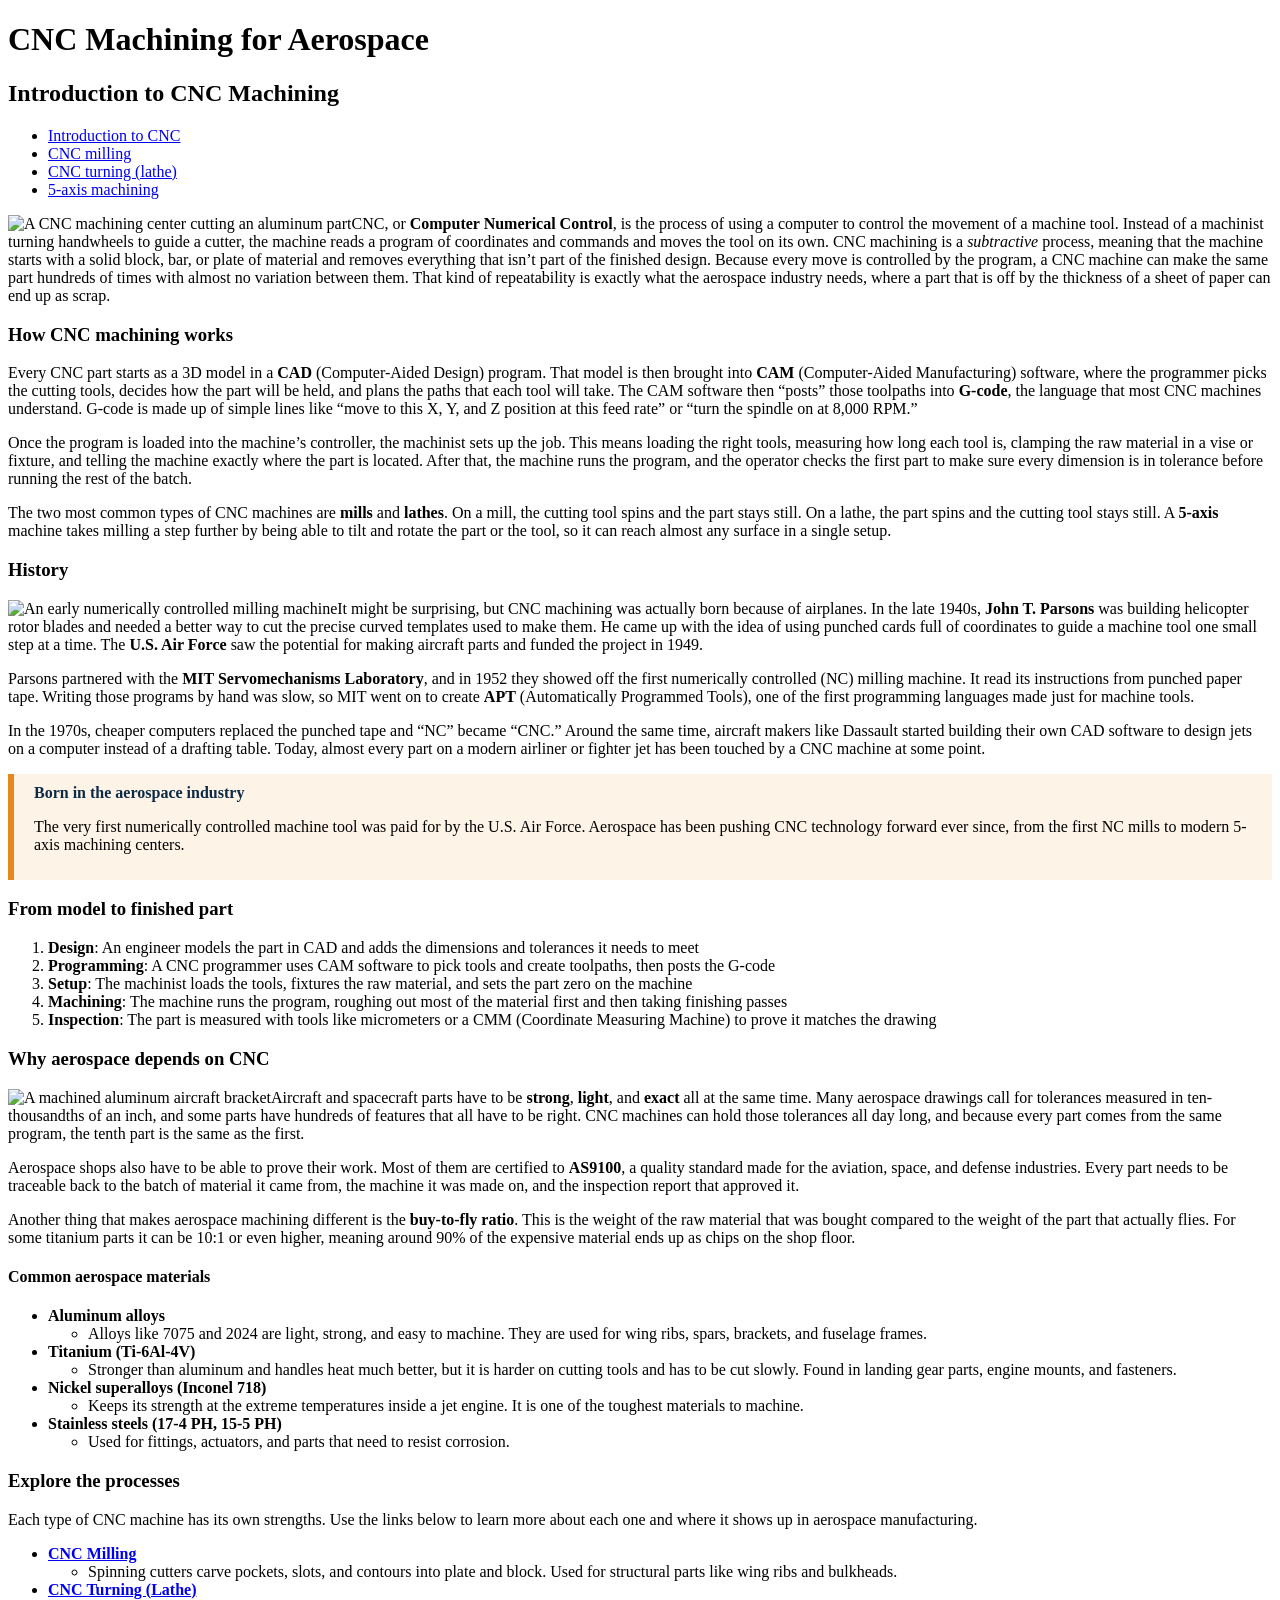
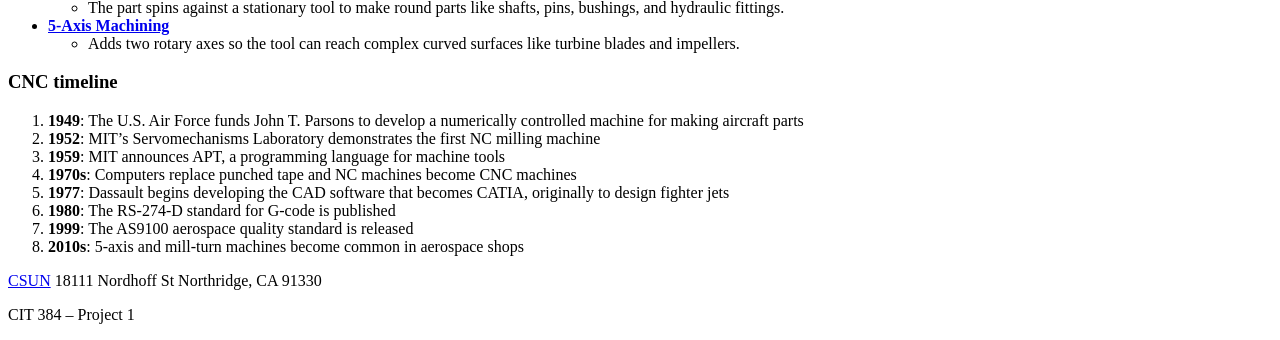
==== index.html @ d52825aa "Add files via upload" ====
<!DOCTYPE html>
<!--
  CIT 384 - Project 1
  Home page: Introduction to CNC Machining

  MDN EXPLORATION SUMMARY (elements and attributes not covered in class)
  Elements:
    1. <slot>     - index.html, "Born in the aerospace industry" fact card
    2. <input>    - fiveaxis.html, "Request a 5-axis quote" form
    3. <textarea> - fiveaxis.html, "Request a 5-axis quote" form
  Attributes:
    1. name  - index.html (on the <slot>) and fiveaxis.html (on every form field)
    2. cols  - fiveaxis.html (on the <textarea>)
    3. alpha - fiveaxis.html (on the color <input>)
  Each one also has its own comment next to where it is used.
-->
<html lang="en">
  <head>
    <meta charset="utf-8" />
    <title>Introduction to CNC Machining</title>
    <link href="css/styles.css" rel="stylesheet" type="text/css" />
  </head>
  <body>
    <header role="banner">
      <h1>CNC Machining for Aerospace</h1>
      <h2>Introduction to CNC Machining</h2>
      <nav role="navigation">
        <ul>
          <li><a href="index.html" title="Introduction to CNC machining" class="current">Introduction to CNC</a></li>
          <li><a href="milling.html" title="CNC milling">CNC milling</a></li>
          <li><a href="turning.html" title="CNC turning">CNC turning (lathe)</a></li>
          <li><a href="fiveaxis.html" title="5-axis machining">5-axis machining</a></li>
        </ul>
      </nav>
    </header>
    <main role="main">
      <article role="article">
        <header>
          <p>
            <img
              src="images/cnc-machine.jpg"
              alt="A CNC machining center cutting an aluminum part"
              width="320"
              height="240"
              class="floatRight"
            />CNC, or <b>Computer Numerical Control</b>, is the process of using
            a computer to control the movement of a machine tool. Instead of a
            machinist turning handwheels to guide a cutter, the machine reads a
            program of coordinates and commands and moves the tool on its own.
            CNC machining is a <em>subtractive</em> process, meaning that the
            machine starts with a solid block, bar, or plate of material and
            removes everything that isn&rsquo;t part of the finished design.
            Because every move is controlled by the program, a CNC machine can
            make the same part hundreds of times with almost no variation
            between them. That kind of repeatability is exactly what the
            aerospace industry needs, where a part that is off by the thickness
            of a sheet of paper can end up as scrap.
          </p>
        </header>
        <section>
          <h3>How CNC machining works</h3>
          <p>
            Every CNC part starts as a 3D model in a <b>CAD</b> (Computer-Aided
            Design) program. That model is then brought into <b>CAM</b>
            (Computer-Aided Manufacturing) software, where the programmer picks
            the cutting tools, decides how the part will be held, and plans the
            paths that each tool will take. The CAM software then
            &ldquo;posts&rdquo; those toolpaths into <b>G-code</b>, the
            language that most CNC machines understand. G-code is made up of
            simple lines like &ldquo;move to this X, Y, and Z position at this
            feed rate&rdquo; or &ldquo;turn the spindle on at 8,000 RPM.&rdquo;
          </p>
          <p>
            Once the program is loaded into the machine&rsquo;s controller, the
            machinist sets up the job. This means loading the right tools,
            measuring how long each tool is, clamping the raw material in a
            vise or fixture, and telling the machine exactly where the part is
            located. After that, the machine runs the program, and the operator
            checks the first part to make sure every dimension is in tolerance
            before running the rest of the batch.
          </p>
          <p>
            The two most common types of CNC machines are <b>mills</b> and
            <b>lathes</b>. On a mill, the cutting tool spins and the part stays
            still. On a lathe, the part spins and the cutting tool stays still.
            A <b>5-axis</b> machine takes milling a step further by being able
            to tilt and rotate the part or the tool, so it can reach almost any
            surface in a single setup.
          </p>
        </section>
        <section>
          <h3>History</h3>
          <p>
            <img
              src="images/early-nc-machine.jpg"
              alt="An early numerically controlled milling machine"
              width="280"
              height="210"
              class="floatLeft"
            />It might be surprising, but CNC machining was actually born
            because of airplanes. In the late 1940s, <b>John T. Parsons</b>
            was building helicopter rotor blades and needed a better way to cut
            the precise curved templates used to make them. He came up with
            the idea of using punched cards full of coordinates to guide a
            machine tool one small step at a time. The <b>U.S. Air Force</b>
            saw the potential for making aircraft parts and funded the project
            in 1949.
          </p>
          <p>
            Parsons partnered with the <b>MIT Servomechanisms Laboratory</b>,
            and in 1952 they showed off the first numerically controlled (NC)
            milling machine. It read its instructions from punched paper tape.
            Writing those programs by hand was slow, so MIT went on to create
            <b>APT</b> (Automatically Programmed Tools), one of the first
            programming languages made just for machine tools.
          </p>
          <p>
            In the 1970s, cheaper computers replaced the punched tape and
            &ldquo;NC&rdquo; became &ldquo;CNC.&rdquo; Around the same time,
            aircraft makers like Dassault started building their own CAD
            software to design jets on a computer instead of a drafting table.
            Today, almost every part on a modern airliner or fighter jet has
            been touched by a CNC machine at some point.
          </p>
          <!--
            MDN EXPLORATION - ELEMENT: <slot>
            What: <slot> is part of the Web Components technology. It is a
            placeholder inside a shadow DOM that gets filled in with the
            content ("light DOM") that is placed inside the host element.
            Where: This "fact card" in the History section of index.html.
            How: The <template shadowrootmode="open"> builds a shadow DOM for
            the factCard div without needing any JavaScript. The template
            holds the frame and its own styles, and the two slots mark where
            my heading and paragraph get placed. If no heading is given, the
            slot shows its fallback text "Did you know?".

            MDN EXPLORATION - ATTRIBUTE: name (on <slot>)
            What: The name attribute gives a slot a name so content can be
            sent to that exact slot.
            Where: On the first <slot> below (name="cardTitle").
            How: The <h4> uses slot="cardTitle" to go into the named slot,
            and the <p> has no slot attribute so it goes into the unnamed
            (default) slot. I also use the name attribute on the form fields
            in fiveaxis.html.
          -->
          <div class="factCard">
            <template shadowrootmode="open">
              <style>
                .frame {
                  border-left: 6px solid #e8871e;
                  background-color: #fdf3e7;
                  padding: 10px 20px;
                }
                ::slotted(h4) {
                  margin: 0 0 5px 0;
                  color: #0d2b45;
                }
              </style>
              <div class="frame">
                <slot name="cardTitle"><h4>Did you know?</h4></slot>
                <slot></slot>
              </div>
            </template>
            <h4 slot="cardTitle">Born in the aerospace industry</h4>
            <p>
              The very first numerically controlled machine tool was paid for
              by the U.S. Air Force. Aerospace has been pushing CNC technology
              forward ever since, from the first NC mills to modern 5-axis
              machining centers.
            </p>
          </div>
        </section>
        <section>
          <h3>From model to finished part</h3>
          <ol>
            <li>
              <b>Design</b>: An engineer models the part in CAD and adds the
              dimensions and tolerances it needs to meet
            </li>
            <li>
              <b>Programming</b>: A CNC programmer uses CAM software to pick
              tools and create toolpaths, then posts the G-code
            </li>
            <li>
              <b>Setup</b>: The machinist loads the tools, fixtures the raw
              material, and sets the part zero on the machine
            </li>
            <li>
              <b>Machining</b>: The machine runs the program, roughing out
              most of the material first and then taking finishing passes
            </li>
            <li>
              <b>Inspection</b>: The part is measured with tools like
              micrometers or a CMM (Coordinate Measuring Machine) to prove it
              matches the drawing
            </li>
          </ol>
        </section>
        <section>
          <h3>Why aerospace depends on CNC</h3>
          <p>
            <img
              src="images/Brackets.jpg"
              alt="A machined aluminum aircraft bracket"
              width="300"
              height="225"
              class="floatRight"
            />Aircraft and spacecraft parts have to be <b>strong</b>,
            <b>light</b>, and <b>exact</b> all at the same time. Many aerospace
            drawings call for tolerances measured in ten-thousandths of an
            inch, and some parts have hundreds of features that all have to be
            right. CNC machines can hold those tolerances all day long, and
            because every part comes from the same program, the tenth part is
            the same as the first.
          </p>
          <p>
            Aerospace shops also have to be able to prove their work. Most of
            them are certified to <b>AS9100</b>, a quality standard made for
            the aviation, space, and defense industries. Every part needs to
            be traceable back to the batch of material it came from, the
            machine it was made on, and the inspection report that approved
            it.
          </p>
          <p>
            Another thing that makes aerospace machining different is the
            <b>buy-to-fly ratio</b>. This is the weight of the raw material
            that was bought compared to the weight of the part that actually
            flies. For some titanium parts it can be 10:1 or even higher,
            meaning around 90% of the expensive material ends up as chips on
            the shop floor.
          </p>
          <h4>Common aerospace materials</h4>
          <ul>
            <li>
              <b>Aluminum alloys</b>
              <ul>
                <li>
                  Alloys like 7075 and 2024 are light, strong, and easy to
                  machine. They are used for wing ribs, spars, brackets, and
                  fuselage frames.
                </li>
              </ul>
            </li>
            <li>
              <b>Titanium (Ti-6Al-4V)</b>
              <ul>
                <li>
                  Stronger than aluminum and handles heat much better, but it
                  is harder on cutting tools and has to be cut slowly. Found
                  in landing gear parts, engine mounts, and fasteners.
                </li>
              </ul>
            </li>
            <li>
              <b>Nickel superalloys (Inconel 718)</b>
              <ul>
                <li>
                  Keeps its strength at the extreme temperatures inside a jet
                  engine. It is one of the toughest materials to machine.
                </li>
              </ul>
            </li>
            <li>
              <b>Stainless steels (17-4 PH, 15-5 PH)</b>
              <ul>
                <li>
                  Used for fittings, actuators, and parts that need to resist
                  corrosion.
                </li>
              </ul>
            </li>
          </ul>
        </section>
        <section>
          <h3>Explore the processes</h3>
          <p>
            Each type of CNC machine has its own strengths. Use the links
            below to learn more about each one and where it shows up in
            aerospace manufacturing.
          </p>
          <ul>
            <li>
              <a href="milling.html" title="CNC milling"><b>CNC Milling</b></a>
              <ul>
                <li>
                  Spinning cutters carve pockets, slots, and contours into
                  plate and block. Used for structural parts like wing ribs
                  and bulkheads.
                </li>
              </ul>
            </li>
            <li>
              <a href="turning.html" title="CNC turning"
                ><b>CNC Turning (Lathe)</b></a
              >
              <ul>
                <li>
                  The part spins against a stationary tool to make round
                  parts like shafts, pins, bushings, and hydraulic fittings.
                </li>
              </ul>
            </li>
            <li>
              <a href="fiveaxis.html" title="5-axis machining"
                ><b>5-Axis Machining</b></a
              >
              <ul>
                <li>
                  Adds two rotary axes so the tool can reach complex curved
                  surfaces like turbine blades and impellers.
                </li>
              </ul>
            </li>
          </ul>
        </section>
        <section>
          <h3>CNC timeline</h3>
          <ol>
            <li>
              <b>1949</b>: The U.S. Air Force funds John T. Parsons to develop
              a numerically controlled machine for making aircraft parts
            </li>
            <li>
              <b>1952</b>: MIT&rsquo;s Servomechanisms Laboratory demonstrates
              the first NC milling machine
            </li>
            <li>
              <b>1959</b>: MIT announces APT, a programming language for
              machine tools
            </li>
            <li>
              <b>1970s</b>: Computers replace punched tape and NC machines
              become CNC machines
            </li>
            <li>
              <b>1977</b>: Dassault begins developing the CAD software that
              becomes CATIA, originally to design fighter jets
            </li>
            <li>
              <b>1980</b>: The RS-274-D standard for G-code is published
            </li>
            <li>
              <b>1999</b>: The AS9100 aerospace quality standard is released
            </li>
            <li>
              <b>2010s</b>: 5-axis and mill-turn machines become common in
              aerospace shops
            </li>
          </ol>
        </section>
      </article>
    </main>
    <footer role="contentinfo">
      <p>
        <a href="https://www.csun.edu" title="CSUN Website" target="_blank" rel="noopener noreferrer">CSUN</a>
        18111 Nordhoff St Northridge, CA 91330
      </p>
      <p>CIT 384 &ndash; Project 1</p>
    </footer>
  </body>
</html>
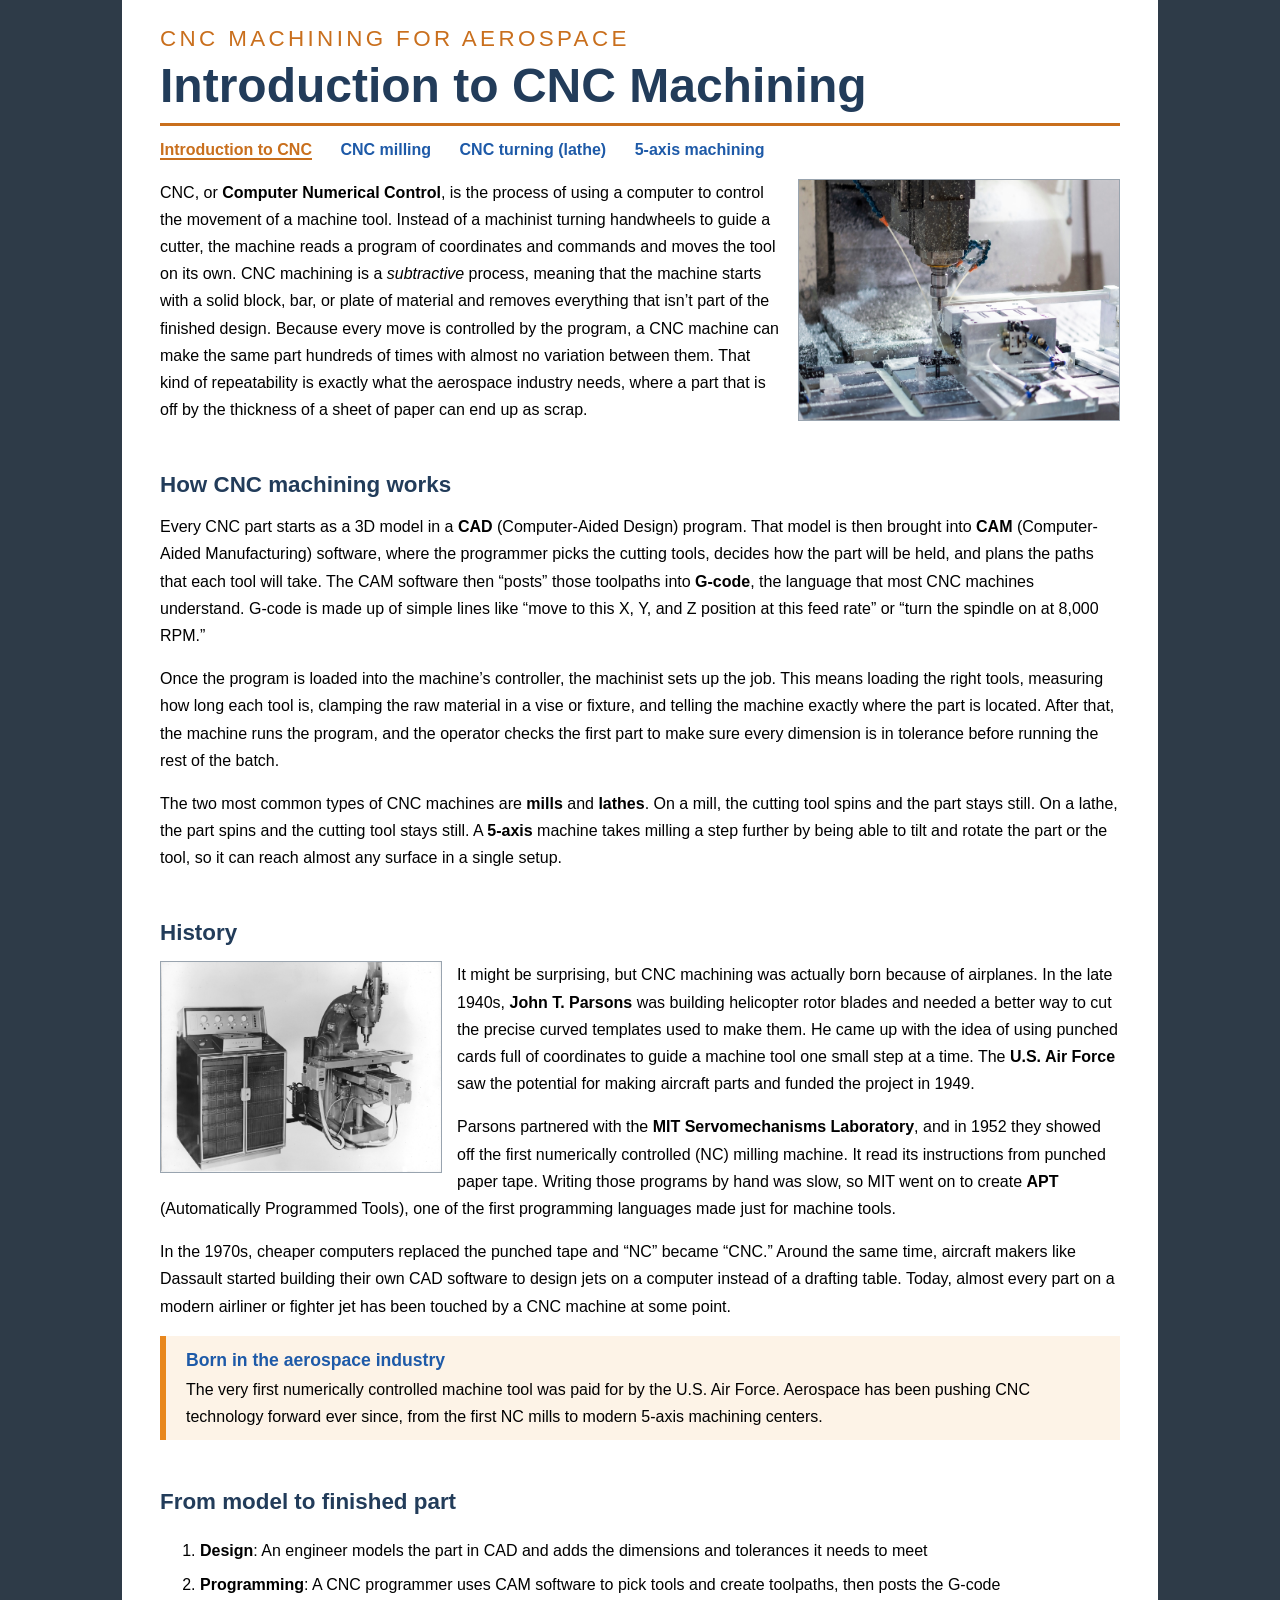
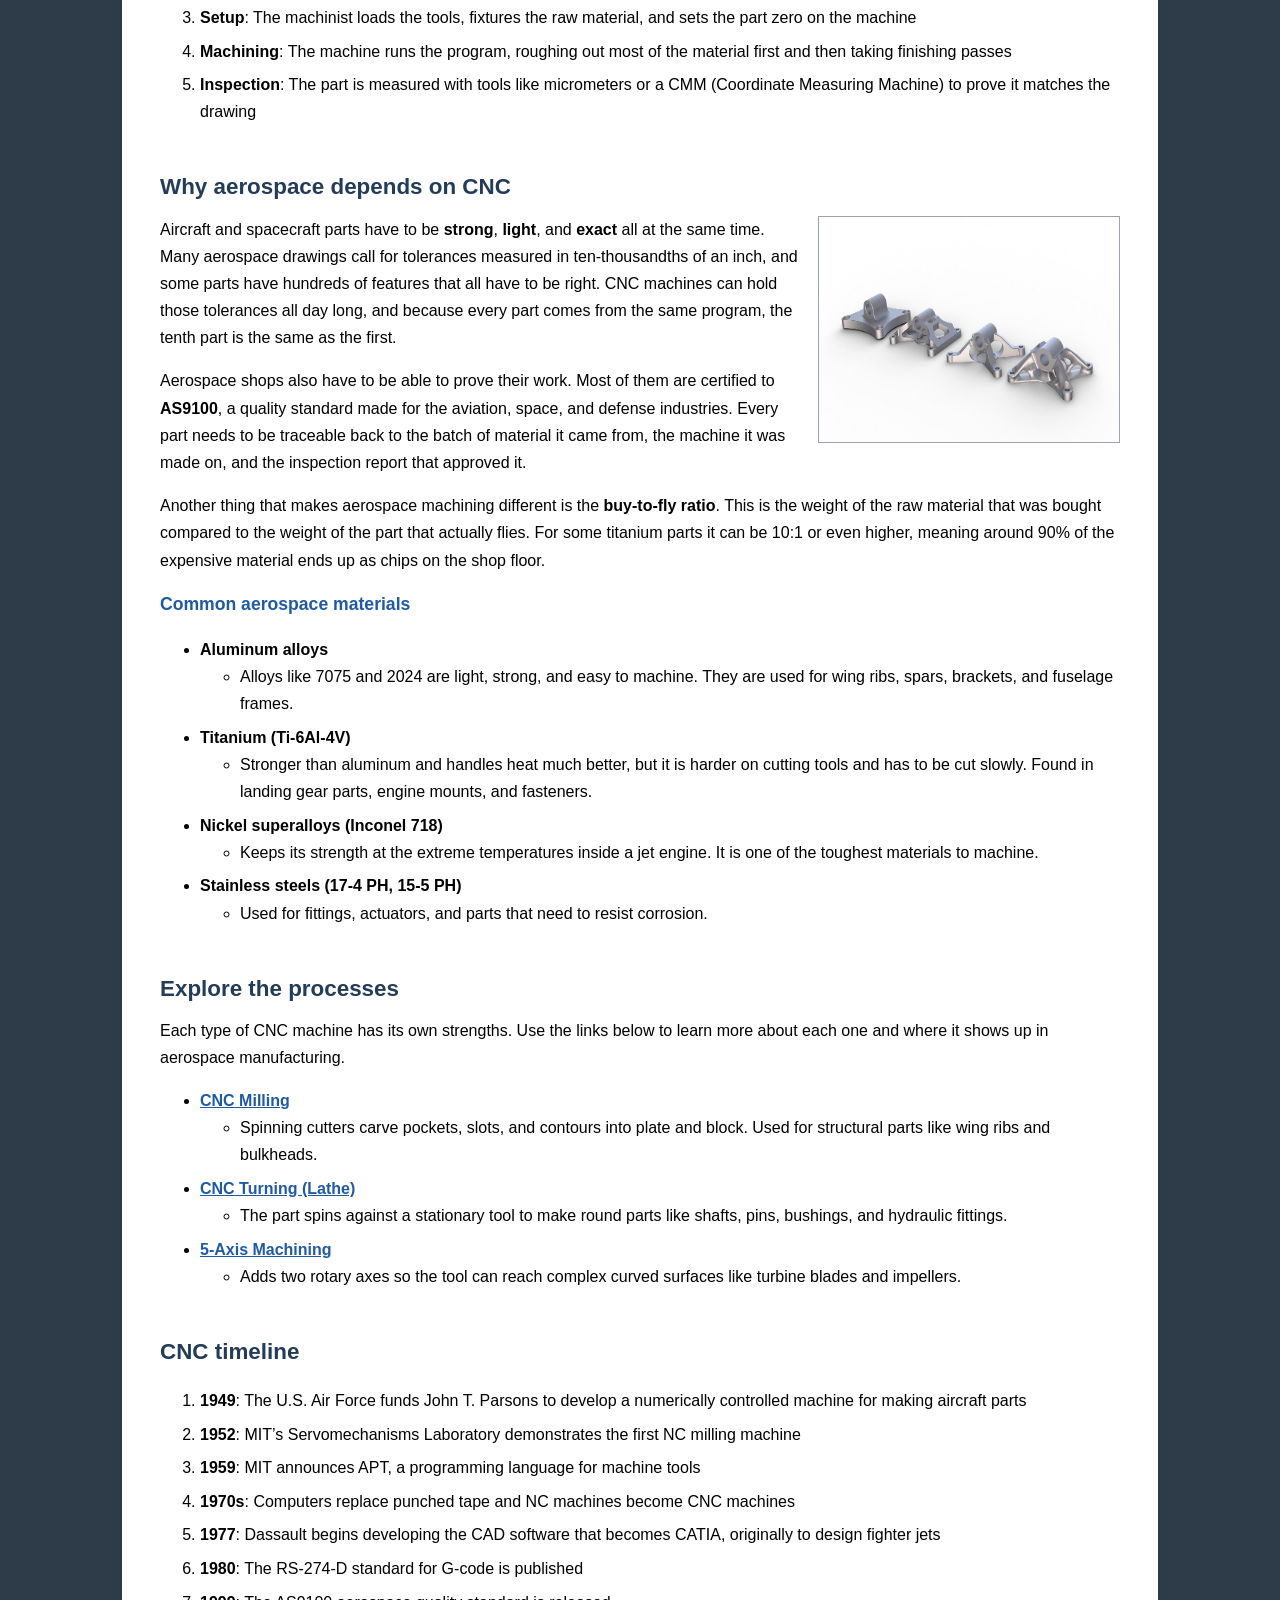
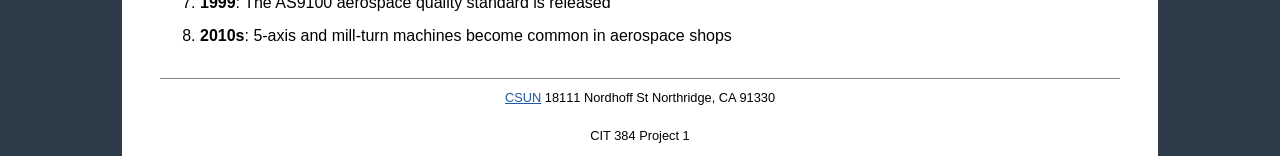
==== commit ae55b56e: "Update index.html" ====
--- a/index.html
+++ b/index.html
@@ -355,7 +355,7 @@
         <a href="https://www.csun.edu" title="CSUN Website" target="_blank" rel="noopener noreferrer">CSUN</a>
         18111 Nordhoff St Northridge, CA 91330
       </p>
-      <p>CIT 384 &ndash; Project 1</p>
+      <p>CIT 384 Project 1</p>
     </footer>
   </body>
 </html>
--- a/css/styles.css
+++ b/css/styles.css
@@ -0,0 +1,172 @@
+/* CIT 384 - Project 1 - CNC Machining for Aerospace */
+html, body {
+	background: #2e3b48; /* Gunmetal */
+	margin: 0;
+}
+h1, h2, h3, h4, h5, h6, p {
+	margin: 0;
+	padding: 0;
+}
+h1, h2, h3, h4, h5, h6 {
+	color: rgb(34, 60, 90);
+}
+body {
+	font-family: Tahoma, Geneva, sans-serif;
+	font-size: 100%;
+	width: 75%;
+	margin-right: auto;
+	margin-left: auto;
+	padding: 2% 3% 0;
+	background: white;
+	line-height: 1.7;
+}
+h1 {
+	font: 1.4em Tahoma, Geneva, sans-serif;
+	text-transform: uppercase;
+	letter-spacing: .15em;
+	margin-bottom: .3em;
+	color: rgb(201, 111, 29);
+}
+h2 {
+	font: 3em "Trebuchet MS", Helvetica, sans-serif;
+	font-weight: bold;
+	margin-bottom: .2em;
+}
+h3 {
+	font-size: 1.4em;
+	margin-top: 1.2em;
+	margin-bottom: .4em;
+}
+h4 {
+	font-size: 1.1em;
+	color: rgb(30, 90, 168);
+}
+p {
+	margin-bottom: 1em;
+}
+li {
+	margin-bottom: .4em;
+}
+a {
+	color: rgb(30, 90, 168);
+}
+a:hover {
+	color: rgb(201, 111, 29);
+}
+header h2 {
+	padding-bottom: .2em;
+	border-bottom: 3px solid #C96F1D;
+}
+/* nav links sit in one row under the page title */
+nav ul {
+	margin: 0 0 1em;
+	padding: 0;
+	list-style: none;
+}
+nav li {
+	display: inline;
+	margin-right: 1.5em;
+}
+nav a {
+	text-decoration: none;
+	font-weight: bold;
+}
+nav a.current {
+	color: rgb(201, 111, 29);
+	border-bottom: 2px solid #C96F1D;
+}
+/* keeps floated images inside their section */
+article > header, section {
+	overflow: auto;
+}
+pre {
+	font-size: 1.1em;
+	color: #d6f5d0;
+	padding: .5em 1em;
+	border-left: 1em solid #C96F1D;
+	background: #3a4550;
+	white-space: pre-wrap;
+	word-wrap: break-word;
+	width: 75%;
+}
+aside {
+	clear: both;
+	padding: 1em;
+	background: rgb(34, 60, 90);
+	color: white;
+	margin-bottom: 1em;
+}
+aside h4 {
+	color: white;
+}
+aside p {
+	margin-bottom: 0;
+}
+/* gray box shows where each photo goes until it is added */
+img {
+	background: #dde2e7;
+	border: 1px solid #99a4af;
+}
+.floatRight {
+	float: right;
+	margin: 0 0 10px 15px;
+}
+.floatLeft {
+	float: left;
+	margin: 0 15px 10px 0;
+}
+/* fact card that uses <slot> on index.html */
+.factCard {
+	clear: both;
+	margin-bottom: 1em;
+}
+.factCard p {
+	margin-bottom: 0;
+}
+/* quote form on fiveaxis.html */
+.quoteForm {
+	padding: 1em 1.5em;
+	background: #eef1f4;
+	border-left: 1em solid rgb(34, 60, 90);
+}
+.quoteForm label {
+	display: block;
+	font-weight: bold;
+	color: rgb(34, 60, 90);
+}
+.quoteForm input[type="text"], .quoteForm input[type="email"] {
+	width: 20em;
+	padding: .3em;
+	font-size: 1em;
+}
+.quoteForm input[type="number"] {
+	width: 5em;
+	padding: .3em;
+	font-size: 1em;
+}
+/* no width here so the cols attribute sets the size */
+.quoteForm textarea {
+	padding: .3em;
+	font: 1em Tahoma, Geneva, sans-serif;
+}
+.quoteForm input[type="submit"] {
+	padding: .5em 1.5em;
+	font-size: 1em;
+	color: white;
+	background: rgb(34, 60, 90);
+	border: none;
+	cursor: pointer;
+}
+.quoteForm input[type="submit"]:hover {
+	background: rgb(201, 111, 29);
+}
+footer {
+	border-top: 1px solid gray;
+	text-align: center;
+	font-size: .8em;
+	line-height: 3em;
+	margin-top: 1em;
+}
+footer p {
+	margin-bottom: 0;
+}
